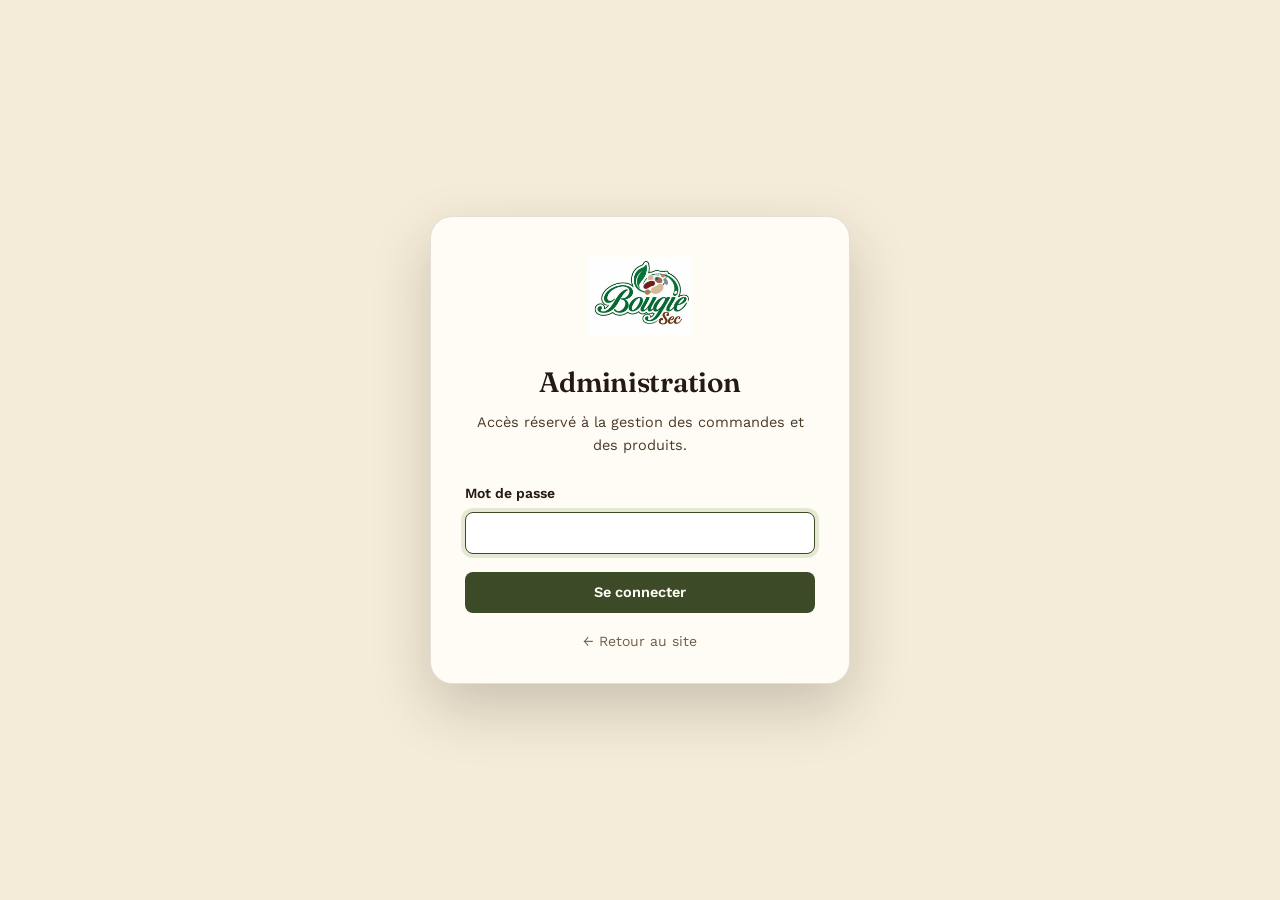
==== admin/index.html @ db9d48fe "Add files via upload" ====
<!DOCTYPE html>
<html lang="fr">
<head>
    <meta charset="UTF-8">
    <meta name="viewport" content="width=device-width, initial-scale=1.0">
    <meta name="robots" content="noindex, nofollow">
    <title>Administration — BougieSec</title>
    <link rel="preconnect" href="https://fonts.googleapis.com">
    <link rel="preconnect" href="https://fonts.gstatic.com" crossorigin>
    <link rel="stylesheet" href="https://fonts.googleapis.com/css2?family=Fraunces:opsz,wght@9..144,500;9..144,600&family=Work+Sans:wght@400;500;600&display=swap">
    <link rel="stylesheet" href="style.css">
    <link rel="icon" type="image/png" href="../images/favicon.png">
</head>
<body>

    <!-- ============ CONNEXION ============ -->
    <main class="login" id="login-screen">
        <form class="login-card" id="login-form" autocomplete="on">
            <img src="../images/logo.jpg" alt="BougieSec" class="login-logo" width="120" height="90">
            <h1>Administration</h1>
            <p class="login-sub">Accès réservé à la gestion des commandes et des produits.</p>

            <label class="field" id="email-field" hidden>
                <span>Email administrateur</span>
                <input type="email" id="login-email" autocomplete="username" placeholder="vous@exemple.com">
            </label>

            <label class="field">
                <span>Mot de passe</span>
                <input type="password" id="login-password" autocomplete="current-password" required autofocus>
            </label>

            <p class="form-error" id="login-error" role="alert" hidden></p>

            <button type="submit" class="btn btn-primary btn-block" id="login-submit">Se connecter</button>
            <a class="back-link" href="../index.html">← Retour au site</a>
        </form>
    </main>

    <!-- ============ APPLICATION ============ -->
    <div class="app" id="app" hidden>

        <header class="topbar">
            <div class="topbar-brand">
                <img src="../images/logo.jpg" alt="" width="64" height="48">
                <div>
                    <strong>BougieSec</strong>
                    <span>Administration</span>
                </div>
            </div>

            <nav class="tabs" role="tablist" aria-label="Sections">
                <button class="tab is-active" role="tab" id="tab-orders" aria-selected="true" aria-controls="panel-orders" data-tab="orders">
                    Commandes <span class="tab-badge" id="badge-new" hidden>0</span>
                </button>
                <button class="tab" role="tab" id="tab-products" aria-selected="false" aria-controls="panel-products" data-tab="products">
                    Produits <span class="tab-badge tab-badge--warn" id="badge-dirty" hidden>•</span>
                </button>
            </nav>

            <div class="topbar-right">
                <span class="mode-pill" id="mode-pill"></span>
                <a class="btn btn-ghost btn-small" href="../index.html" target="_blank" rel="noopener">Voir le site</a>
                <button type="button" class="btn btn-ghost btn-small" id="logout">Déconnexion</button>
            </div>
        </header>

        <div class="notice" id="mode-notice" hidden></div>

        <!-- ---------- COMMANDES ---------- -->
        <section class="panel" id="panel-orders" role="tabpanel" aria-labelledby="tab-orders">

            <div class="stats" id="stats"></div>

            <div class="toolbar">
                <input type="search" id="order-search" placeholder="Rechercher un nom, un téléphone, un produit…" aria-label="Rechercher une commande">
                <select id="order-status-filter" aria-label="Filtrer par statut">
                    <option value="">Tous les statuts</option>
                    <option value="nouveau">Nouvelles</option>
                    <option value="en_cours">En cours</option>
                    <option value="traite">Traitées</option>
                    <option value="annule">Annulées</option>
                </select>
                <select id="order-type-filter" aria-label="Filtrer par type">
                    <option value="">Commandes et demandes</option>
                    <option value="commande">Commandes uniquement</option>
                    <option value="demande">Demandes uniquement</option>
                </select>
                <button type="button" class="btn btn-ghost" id="orders-refresh">Actualiser</button>
                <button type="button" class="btn btn-ghost" id="orders-export">Exporter (CSV)</button>
            </div>

            <p class="form-error" id="orders-error" role="alert" hidden></p>

            <div class="table-wrap">
                <table class="table" id="orders-table">
                    <thead>
                        <tr>
                            <th>Date</th>
                            <th>Client</th>
                            <th>Produits</th>
                            <th>Statut</th>
                            <th class="col-actions"><span class="sr-only">Actions</span></th>
                        </tr>
                    </thead>
                    <tbody id="orders-body"></tbody>
                </table>
            </div>
            <p class="empty" id="orders-empty" hidden></p>
        </section>

        <!-- ---------- PRODUITS ---------- -->
        <section class="panel" id="panel-products" role="tabpanel" aria-labelledby="tab-products" hidden>

            <div class="panel-head">
                <div>
                    <h2>Catalogue produits</h2>
                    <p>Modifiez le nom, le prix (en DA par kg) et la disponibilité. Les changements apparaissent sur le site dès que vous enregistrez.</p>
                </div>
                <div class="panel-head-actions">
                    <button type="button" class="btn btn-ghost" id="products-reset">Rétablir le catalogue par défaut</button>
                    <button type="button" class="btn btn-primary" id="products-save">Enregistrer</button>
                </div>
            </div>

            <form class="add-product" id="add-product-form">
                <strong>Ajouter un produit</strong>
                <input type="text" id="new-name" placeholder="Nom du produit" required aria-label="Nom du nouveau produit">
                <select id="new-category" aria-label="Catégorie"></select>
                <select id="new-availability" aria-label="Disponibilité">
                    <option value="disponible">Disponible</option>
                    <option value="limite">Stock limité</option>
                    <option value="indisponible">Indisponible</option>
                </select>
                <input type="number" id="new-price" min="0" step="1" placeholder="Prix DA/kg" aria-label="Prix en DA par kg">
                <button type="submit" class="btn btn-ghost">Ajouter</button>
            </form>

            <div id="products-groups"></div>
        </section>
    </div>

    <!-- ============ DÉTAIL D'UNE COMMANDE ============ -->
    <dialog class="dialog" id="order-dialog" aria-labelledby="dialog-title">
        <div class="dialog-inner" id="dialog-content"></div>
    </dialog>

    <div class="toast" id="toast" role="status" aria-live="polite"></div>

    <script src="../config.js"></script>
    <script src="../db.js"></script>
    <script src="../products-data.js"></script>
    <script src="script.js"></script>
</body>
</html>
---- admin/style.css ----
/* =========================================================
   Administration BougieSec — même palette que le site
   ========================================================= */
:root {
    --noyer: #241a12;
    --noyer-soft: #4a3a28;
    --noyer-mute: #6f5f4b;
    --olive: #3c4a28;
    --olive-deep: #2b3a1a;
    --feuille: #5d7c23;
    --jute: #a67c3d;
    --jute-light: #c99a52;
    --jute-pale: #ead7b4;
    --farine: #f4ecd8;
    --papier: #fffcf5;
    --grenat: #7a2e27;
    --bleu: #2f5d7c;
    --ligne: rgba(36, 26, 18, 0.13);
    --ligne-forte: rgba(36, 26, 18, 0.26);

    --font-display: "Fraunces", Georgia, serif;
    --font-body: "Work Sans", "Segoe UI", system-ui, sans-serif;

    --r-s: 8px;
    --r-m: 14px;
    --shadow-s: 0 1px 2px rgba(36, 26, 18, 0.06), 0 4px 12px rgba(36, 26, 18, 0.05);
    --shadow-l: 0 24px 60px rgba(36, 26, 18, 0.2);
    --ease: cubic-bezier(0.22, 1, 0.36, 1);
}

* { box-sizing: border-box; margin: 0; padding: 0; }

[hidden] { display: none !important; }

body {
    min-height: 100vh;
    background-color: var(--farine);
    color: var(--noyer);
    font-family: var(--font-body);
    font-size: 15.5px;
    line-height: 1.55;
    -webkit-font-smoothing: antialiased;
}

h1, h2, h3 { font-family: var(--font-display); font-weight: 600; letter-spacing: -0.01em; }

:focus-visible { outline: 2px solid var(--jute); outline-offset: 2px; }

.sr-only {
    position: absolute; width: 1px; height: 1px; overflow: hidden;
    clip: rect(0 0 0 0); white-space: nowrap;
}

/* ---------- Boutons ---------- */
.btn {
    display: inline-flex; align-items: center; justify-content: center; gap: 8px;
    padding: 11px 18px;
    border: 1.5px solid transparent; border-radius: var(--r-s);
    font-family: var(--font-body); font-size: 14.5px; font-weight: 600;
    text-decoration: none; white-space: nowrap; cursor: pointer;
    transition: background-color 0.2s ease, color 0.2s ease, border-color 0.2s ease, transform 0.2s var(--ease), box-shadow 0.2s ease;
}
.btn:active { transform: scale(0.97); }
.btn:disabled { opacity: 0.55; cursor: not-allowed; }

.btn-primary { background: var(--olive); color: var(--papier); }
.btn-primary:hover:not(:disabled) { background: var(--noyer); box-shadow: 0 8px 18px rgba(36, 26, 18, 0.18); }

.btn-ghost { background: transparent; border-color: var(--ligne-forte); color: var(--noyer); }
.btn-ghost:hover:not(:disabled) { background: var(--noyer); border-color: var(--noyer); color: var(--papier); }

.btn-danger { background: transparent; border-color: rgba(122, 46, 39, 0.4); color: var(--grenat); }
.btn-danger:hover:not(:disabled) { background: var(--grenat); border-color: var(--grenat); color: var(--papier); }

.btn-wa { background: #1f7a4a; color: #fff; }
.btn-wa:hover { background: #17603a; }

.btn-small { padding: 8px 13px; font-size: 13.5px; }
.btn-block { width: 100%; }

/* ---------- Champs ---------- */
input, select, textarea {
    font-family: inherit; font-size: 15px; color: var(--noyer);
    padding: 11px 13px;
    border: 1px solid var(--ligne-forte); border-radius: var(--r-s);
    background: #fff;
    transition: border-color 0.2s ease, box-shadow 0.2s ease;
}
input:focus, select:focus, textarea:focus {
    outline: none; border-color: var(--olive); box-shadow: 0 0 0 4px rgba(93, 124, 35, 0.16);
}
textarea { width: 100%; min-height: 96px; resize: vertical; }

.field { display: flex; flex-direction: column; gap: 7px; margin-bottom: 18px; text-align: left; }
.field span { font-size: 14px; font-weight: 600; }
.field input { width: 100%; }

.form-error {
    margin: 0 0 16px; padding: 11px 14px;
    border-radius: var(--r-s); background: rgba(122, 46, 39, 0.1); color: var(--grenat);
    font-size: 14px; font-weight: 500;
}

/* ---------- Connexion ---------- */
.login { min-height: 100vh; display: grid; place-items: center; padding: 24px; }

.login-card {
    width: min(420px, 100%); padding: 40px 34px 30px; text-align: center;
    background: var(--papier); border: 1px solid var(--ligne); border-radius: 22px;
    box-shadow: var(--shadow-l);
}
.login-logo { margin: 0 auto 18px; width: 104px; height: auto; }
.login-card h1 { font-size: 28px; margin-bottom: 8px; }
.login-sub { margin-bottom: 26px; color: var(--noyer-soft); font-size: 14.5px; }
.back-link { display: inline-block; margin-top: 18px; color: var(--noyer-mute); font-size: 14px; text-decoration: none; }
.back-link:hover { color: var(--olive); text-decoration: underline; }

/* ---------- Barre du haut ---------- */
.topbar {
    position: sticky; top: 0; z-index: 10;
    display: flex; align-items: center; gap: 24px; flex-wrap: wrap;
    padding: 10px 28px;
    background: rgba(255, 252, 245, 0.92); -webkit-backdrop-filter: blur(12px); backdrop-filter: blur(12px);
    border-bottom: 1px solid var(--ligne);
}
.topbar-brand { display: flex; align-items: center; gap: 12px; }
.topbar-brand img { width: 56px; height: auto; }
.topbar-brand strong { display: block; font-family: var(--font-display); font-size: 17px; line-height: 1.1; }
.topbar-brand span { font-size: 12.5px; color: var(--noyer-mute); }

.tabs { display: flex; gap: 4px; margin-right: auto; }
.tab {
    position: relative; padding: 10px 16px; border: none; border-radius: var(--r-s);
    background: transparent; color: var(--noyer-soft);
    font-family: inherit; font-size: 15px; font-weight: 600; cursor: pointer;
    transition: background-color 0.2s ease, color 0.2s ease;
}
.tab:hover { background: rgba(36, 26, 18, 0.06); }
.tab.is-active { background: var(--olive); color: var(--papier); }

.tab-badge {
    display: inline-flex; align-items: center; justify-content: center;
    min-width: 21px; height: 21px; padding: 0 6px; margin-left: 6px;
    border-radius: 999px; background: var(--jute); color: var(--noyer);
    font-size: 12px; font-weight: 700;
}
.tab-badge--warn { background: var(--grenat); color: #fff; min-width: 10px; height: 10px; padding: 0; vertical-align: middle; font-size: 0; }

.topbar-right { display: flex; align-items: center; gap: 8px; flex-wrap: wrap; }

.mode-pill {
    padding: 5px 12px; border-radius: 999px;
    font-size: 12.5px; font-weight: 600;
}
.mode-pill.is-online { background: rgba(93, 124, 35, 0.16); color: #3d5a14; }
.mode-pill.is-local  { background: rgba(166, 124, 61, 0.22); color: #7a5518; }

.notice {
    margin: 18px 28px 0; padding: 14px 18px;
    border: 1px dashed var(--jute); border-radius: var(--r-s);
    background: rgba(201, 154, 82, 0.14); color: #5c4310; font-size: 14.5px;
}
.notice code { padding: 1px 6px; border-radius: 4px; background: rgba(36, 26, 18, 0.08); font-size: 13px; }

/* ---------- Panneaux ---------- */
.panel { max-width: 1240px; margin: 0 auto; padding: 26px 28px 80px; }

.panel-head {
    display: flex; align-items: flex-end; justify-content: space-between; gap: 20px; flex-wrap: wrap;
    margin-bottom: 20px;
}
.panel-head h2 { font-size: 26px; margin-bottom: 4px; }
.panel-head p { max-width: 60ch; color: var(--noyer-soft); font-size: 14.5px; }
.panel-head-actions { display: flex; gap: 10px; flex-wrap: wrap; }

/* ---------- Statistiques ---------- */
.stats { display: grid; grid-template-columns: repeat(auto-fit, minmax(170px, 1fr)); gap: 14px; margin-bottom: 20px; }

.stat {
    padding: 18px 20px; background: var(--papier);
    border: 1px solid var(--ligne); border-radius: var(--r-m);
    border-left: 4px solid var(--stat-color, var(--jute));
}
.stat strong { display: block; font-family: var(--font-display); font-size: 32px; line-height: 1.1; }
.stat span { color: var(--noyer-soft); font-size: 14px; }

/* ---------- Barre d'outils ---------- */
.toolbar { display: flex; flex-wrap: wrap; gap: 10px; margin-bottom: 16px; }
.toolbar input[type="search"] { flex: 1 1 260px; min-width: 0; }

/* ---------- Tableau ---------- */
.table-wrap { overflow-x: auto; background: var(--papier); border: 1px solid var(--ligne); border-radius: var(--r-m); box-shadow: var(--shadow-s); }

.table { width: 100%; border-collapse: collapse; }
.table th {
    padding: 13px 16px; text-align: left; white-space: nowrap;
    background: rgba(36, 26, 18, 0.045); color: var(--noyer-soft);
    font-size: 13px; font-weight: 600; letter-spacing: 0.02em;
}
.table td { padding: 14px 16px; border-top: 1px solid var(--ligne); vertical-align: top; }
.table tbody tr { transition: background-color 0.15s ease; }
.table tbody tr:hover { background: rgba(244, 236, 216, 0.55); }
.table tbody tr.is-new td:first-child { box-shadow: inset 4px 0 0 var(--jute); }

.cell-date { white-space: nowrap; color: var(--noyer-soft); font-size: 14px; }
.cell-date small { display: block; color: var(--noyer-mute); }
.cell-client strong { display: block; }
.cell-client a { color: var(--noyer-soft); font-size: 14px; }
.cell-products { max-width: 360px; font-size: 14px; color: var(--noyer-soft); }
.cell-products .muted { color: var(--noyer-mute); font-style: italic; }
.col-actions { width: 1%; white-space: nowrap; }
.row-actions { display: flex; gap: 8px; justify-content: flex-end; }

.type-tag {
    display: inline-block; margin-left: 6px; padding: 1px 8px; border-radius: 999px;
    background: rgba(36, 26, 18, 0.08); color: var(--noyer-soft);
    font-size: 11.5px; font-weight: 600; vertical-align: middle;
}
.type-tag--commande { background: rgba(93, 124, 35, 0.16); color: #3d5a14; }

.status {
    display: inline-flex; align-items: center; gap: 7px;
    padding: 4px 12px 4px 10px; border-radius: 999px;
    font-size: 13px; font-weight: 600; white-space: nowrap;
}
.status::before { content: ""; width: 8px; height: 8px; border-radius: 50%; background: currentColor; }
.status--nouveau  { background: rgba(166, 124, 61, 0.22); color: #7a5518; }
.status--en_cours { background: rgba(47, 93, 124, 0.15); color: var(--bleu); }
.status--traite   { background: rgba(93, 124, 35, 0.16); color: #3d5a14; }
.status--annule   { background: rgba(122, 46, 39, 0.12); color: var(--grenat); }

.empty { padding: 44px 20px; text-align: center; color: var(--noyer-soft); }

/* ---------- Produits ---------- */
.add-product {
    display: grid; grid-template-columns: auto 1.4fr 1fr 1fr 0.8fr auto; align-items: center; gap: 10px;
    margin-bottom: 26px; padding: 16px 18px;
    background: var(--papier); border: 1px dashed var(--jute); border-radius: var(--r-m);
}
.add-product strong { font-size: 14.5px; }
.add-product input, .add-product select { width: 100%; min-width: 0; }

.group { margin-bottom: 26px; }
.group h3 { display: flex; align-items: center; gap: 10px; margin-bottom: 10px; font-size: 20px; }
.group h3 small { padding: 2px 10px; border-radius: 999px; background: rgba(36, 26, 18, 0.08); font-family: var(--font-body); font-size: 12.5px; font-weight: 600; color: var(--noyer-soft); }

.product-row {
    display: grid; grid-template-columns: 1.6fr 0.8fr 1fr auto; align-items: center; gap: 10px;
    margin-bottom: 8px; padding: 10px 12px;
    background: var(--papier); border: 1px solid var(--ligne); border-radius: var(--r-s);
}
.product-row input, .product-row select { width: 100%; min-width: 0; }
.product-row.is-unavailable { background: rgba(255, 252, 245, 0.55); border-style: dashed; }
.price-input { position: relative; }
.price-input input { padding-right: 56px; }
.price-input::after { content: "DA/kg"; position: absolute; right: 12px; top: 50%; transform: translateY(-50%); color: var(--noyer-mute); font-size: 12.5px; pointer-events: none; }

/* ---------- Fenêtre de détail ---------- */
.dialog {
    width: min(720px, calc(100vw - 24px)); max-height: calc(100vh - 24px);
    margin: auto; padding: 0; border: none; border-radius: 20px;
    background: var(--papier); color: var(--noyer); box-shadow: var(--shadow-l); overflow: auto;
}
.dialog::backdrop { background: rgba(36, 26, 18, 0.55); -webkit-backdrop-filter: blur(3px); backdrop-filter: blur(3px); }
.dialog[open] { animation: dialogIn 0.3s var(--ease); }
@keyframes dialogIn { from { opacity: 0; transform: translateY(14px) scale(0.98); } to { opacity: 1; transform: none; } }

.dialog-inner { padding: 28px 30px 26px; }
.dialog-head { display: flex; align-items: flex-start; justify-content: space-between; gap: 16px; margin-bottom: 18px; }
.dialog-head h2 { font-size: 26px; line-height: 1.15; }
.dialog-head p { color: var(--noyer-mute); font-size: 14px; }
.icon-btn {
    flex-shrink: 0; width: 38px; height: 38px; border: 1px solid var(--ligne-forte); border-radius: 50%;
    background: transparent; color: var(--noyer); font-size: 16px; cursor: pointer;
    transition: background-color 0.2s ease, color 0.2s ease;
}
.icon-btn:hover { background: var(--noyer); color: var(--papier); }

.detail-grid { display: grid; grid-template-columns: 1fr 1fr; gap: 12px 24px; margin-bottom: 20px; padding: 16px 18px; background: var(--farine); border-radius: var(--r-m); }
.detail-grid dt { color: var(--noyer-mute); font-size: 12.5px; font-weight: 600; text-transform: none; }
.detail-grid dd { font-size: 15px; word-break: break-word; }
.detail-grid dd a { color: var(--olive); }

.dialog h3 { margin: 22px 0 10px; font-size: 18px; }

.items { width: 100%; border-collapse: collapse; font-size: 14.5px; }
.items th, .items td { padding: 9px 10px; text-align: left; border-bottom: 1px solid var(--ligne); }
.items th { color: var(--noyer-mute); font-size: 12.5px; font-weight: 600; }
.items tfoot td { border-bottom: none; font-weight: 600; }

.message-box { padding: 14px 16px; border-radius: var(--r-s); background: var(--farine); white-space: pre-wrap; font-size: 14.5px; }

.dialog-form { display: grid; grid-template-columns: 200px 1fr; gap: 14px; align-items: start; }
.dialog-form label { display: flex; flex-direction: column; gap: 7px; font-size: 14px; font-weight: 600; }
.dialog-form select { width: 100%; }

.dialog-actions { display: flex; flex-wrap: wrap; gap: 10px; justify-content: space-between; margin-top: 24px; padding-top: 18px; border-top: 1px dashed var(--ligne-forte); }
.dialog-actions .group-right { display: flex; gap: 10px; flex-wrap: wrap; }

/* ---------- Toast ---------- */
.toast {
    position: fixed; left: 50%; bottom: 24px; z-index: 100;
    max-width: min(440px, 90vw); padding: 14px 20px; border-radius: var(--r-m);
    background: var(--noyer); color: var(--papier); font-size: 14.5px; box-shadow: var(--shadow-l);
    opacity: 0; transform: translate(-50%, 12px); pointer-events: none;
    transition: opacity 0.3s var(--ease), transform 0.3s var(--ease);
}
.toast.is-visible { opacity: 1; transform: translate(-50%, 0); }
.toast.is-error { background: var(--grenat); }

/* ---------- Mobile ---------- */
@media (max-width: 900px) {
    .topbar { padding: 10px 16px; gap: 12px; }
    .tabs { order: 3; width: 100%; margin-right: 0; }
    .tab { flex: 1; text-align: center; }
    .topbar-right { margin-left: auto; }
    .notice { margin: 14px 16px 0; }
    .panel { padding: 20px 16px 70px; }

    .add-product { grid-template-columns: 1fr 1fr; }
    .add-product strong { grid-column: 1 / -1; }
    .add-product input[type="text"] { grid-column: 1 / -1; }
    .add-product button { grid-column: 1 / -1; }

    .product-row { grid-template-columns: 1fr 1fr; }
    .product-row input[data-field="name"] { grid-column: 1 / -1; }
    .product-row .btn { grid-column: 1 / -1; }

    /* Tableau → cartes */
    .table thead { display: none; }
    .table, .table tbody, .table tr, .table td { display: block; width: 100%; }
    .table tr { padding: 14px 16px; border-top: 1px solid var(--ligne); }
    .table tr:first-child { border-top: none; }
    .table td { padding: 5px 0; border: none; }
    .table td[data-label]::before { content: attr(data-label); display: block; color: var(--noyer-mute); font-size: 12px; font-weight: 600; }
    .cell-products { max-width: none; }
    .col-actions { width: 100%; }
    .row-actions { justify-content: flex-start; margin-top: 6px; }

    .dialog-inner { padding: 22px 18px 20px; }
    .detail-grid { grid-template-columns: 1fr; }
    .dialog-form { grid-template-columns: 1fr; }
}
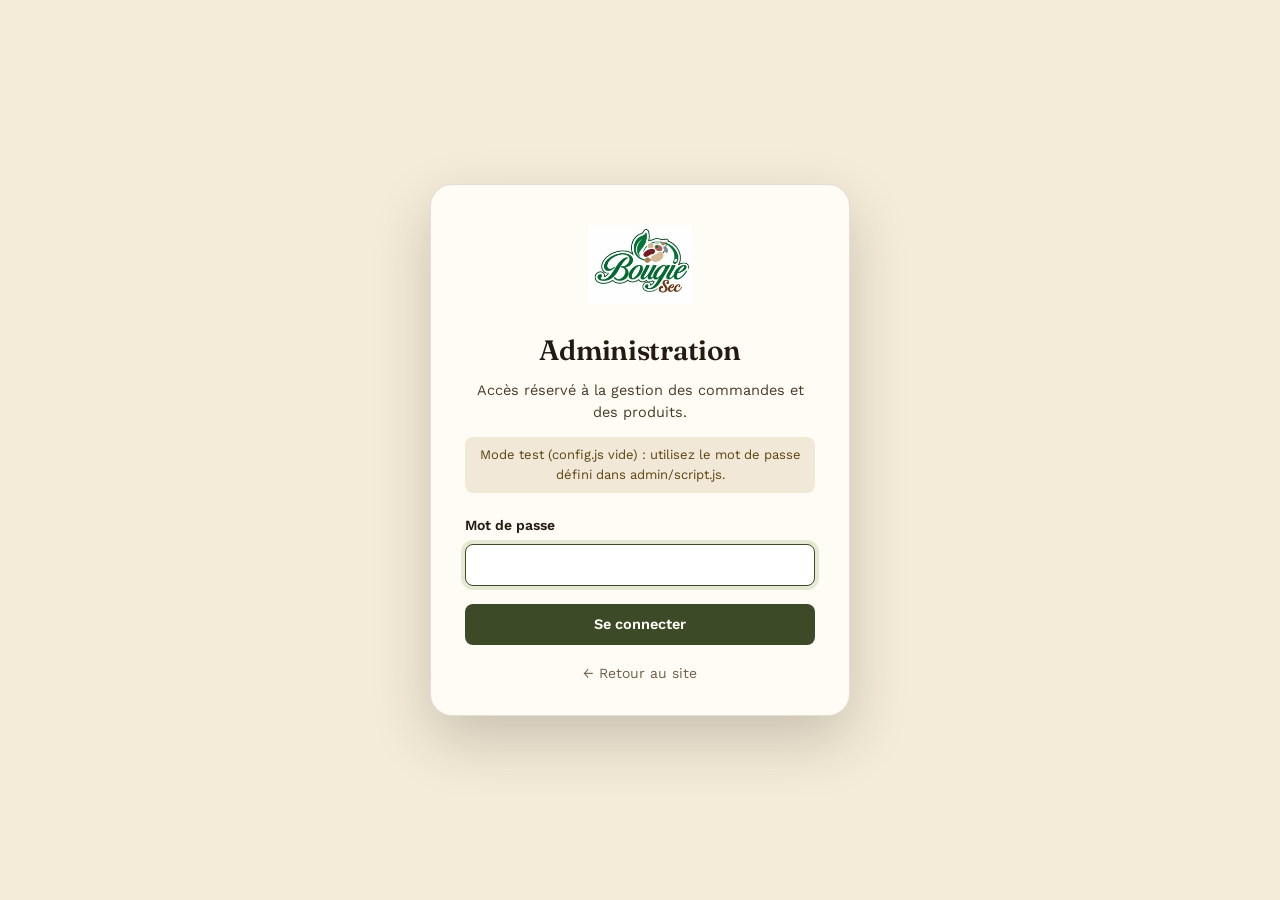
==== commit 95f07831: "Add files via upload" ====
--- a/admin/index.html
+++ b/admin/index.html
@@ -19,6 +19,7 @@
             <img src="../images/logo.jpg" alt="BougieSec" class="login-logo" width="120" height="90">
             <h1>Administration</h1>
             <p class="login-sub">Accès réservé à la gestion des commandes et des produits.</p>
+            <p class="login-mode" id="login-mode"></p>
 
             <label class="field" id="email-field" hidden>
                 <span>Email administrateur</span>
--- a/admin/style.css
+++ b/admin/style.css
@@ -111,6 +111,7 @@
 }
 .login-logo { margin: 0 auto 18px; width: 104px; height: auto; }
 .login-card h1 { font-size: 28px; margin-bottom: 8px; }
+.login-mode { margin: -14px 0 22px; padding: 8px 12px; border-radius: var(--r-s); background: rgba(166, 124, 61, 0.16); color: #5c4310; font-size: 13px; }
 .login-sub { margin-bottom: 26px; color: var(--noyer-soft); font-size: 14.5px; }
 .back-link { display: inline-block; margin-top: 18px; color: var(--noyer-mute); font-size: 14px; text-decoration: none; }
 .back-link:hover { color: var(--olive); text-decoration: underline; }
